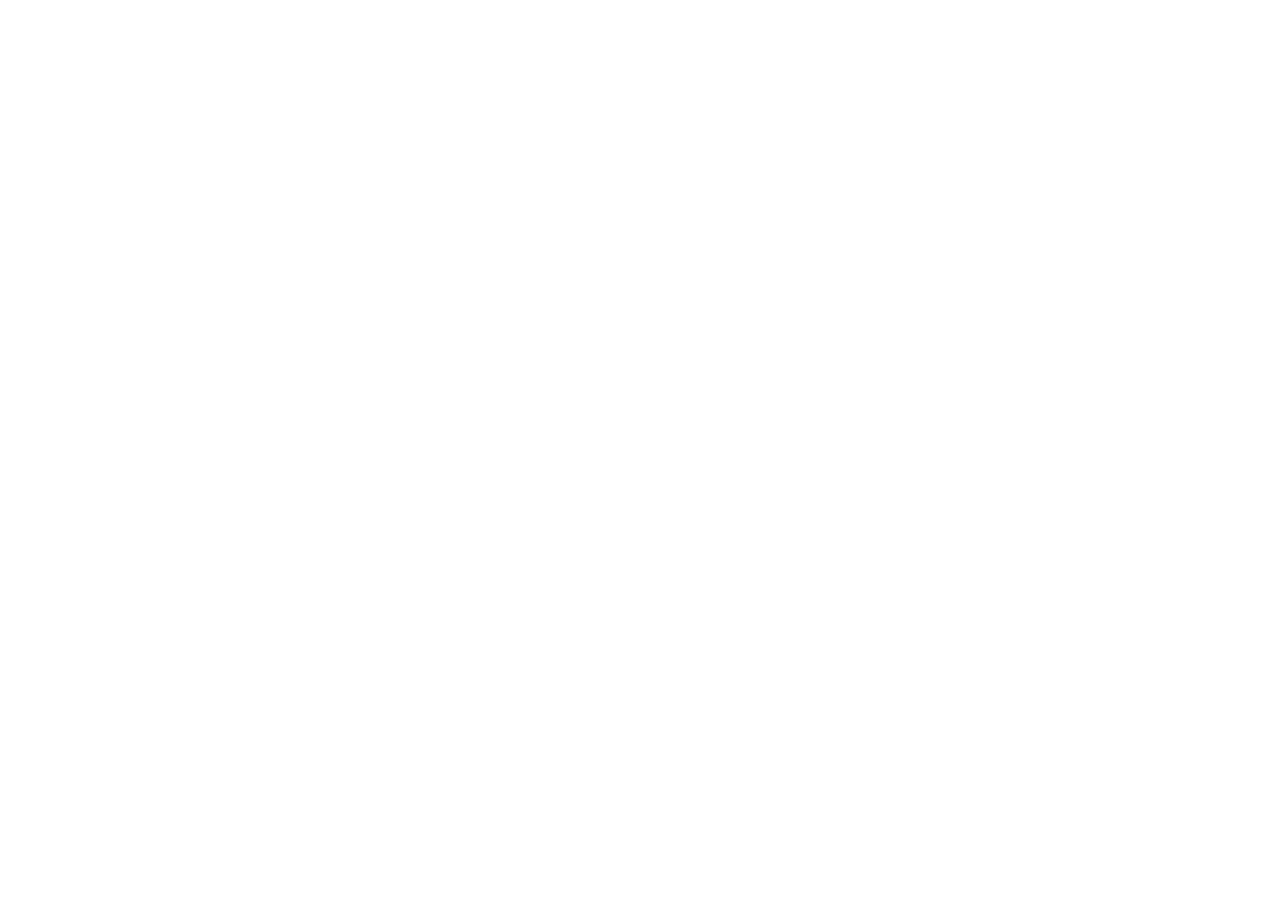
==== index.html @ bbed59a0 "Inititalized the index.html file!" ====
<!DOCTYPE html>
<html lang="en">
<head>
    <meta charset="UTF-8">
    <meta name="viewport" content="width=device-width, initial-scale=1.0">
    <title>Pricing Table</title>
</head>
<body>
    
</body>
</html>
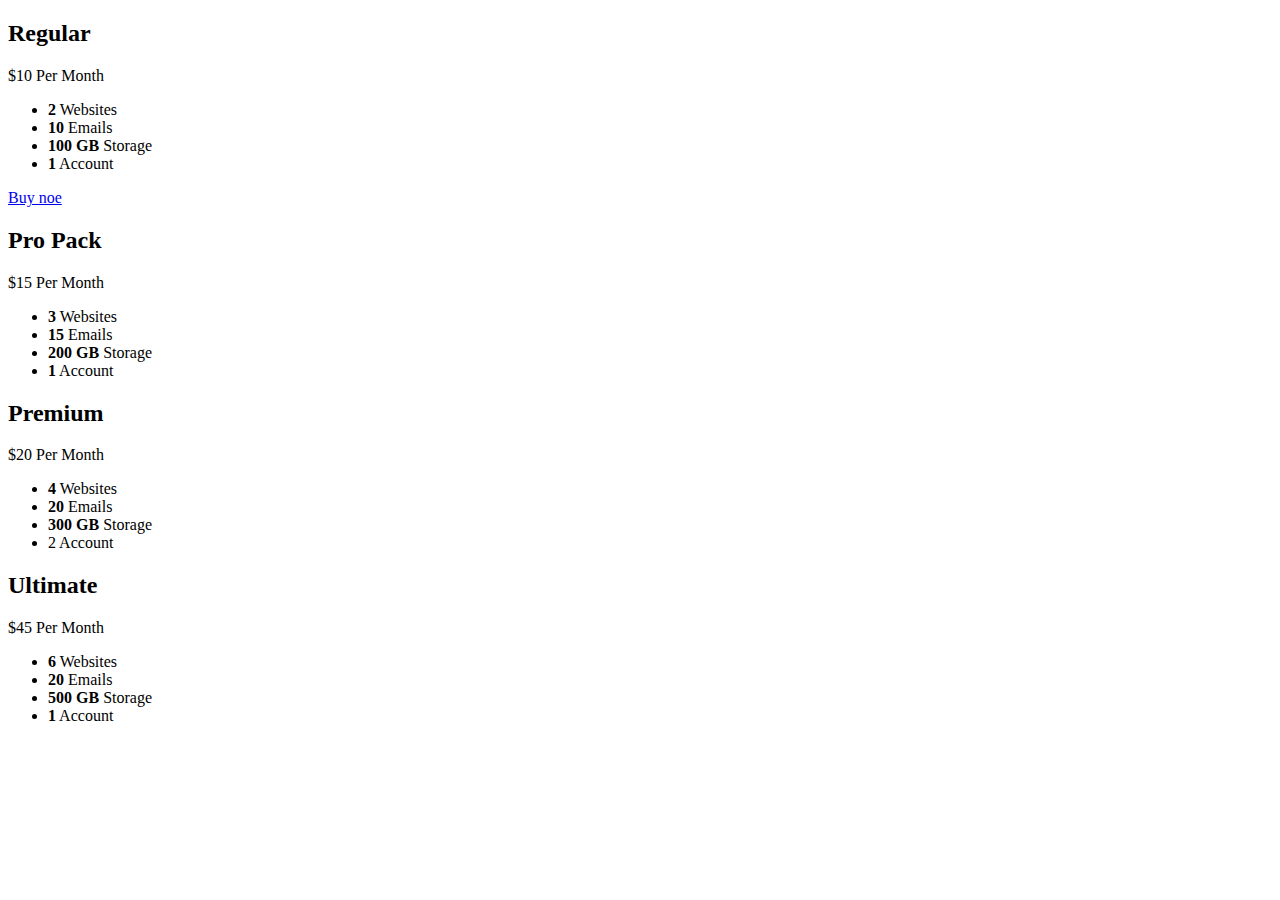
==== commit ba810c6f: "Setup the base structure of the index.html file!" ====
--- a/index.html
+++ b/index.html
@@ -6,6 +6,68 @@
     <title>Pricing Table</title>
 </head>
 <body>
-    
+    <div class="pricing-table">
+        <div class="col">
+            <div class="table">
+                <h2>Regular</h2>
+                <div class="price">
+                    $10
+                    <span>Per Month</span>
+                </div>
+                <ul>
+                    <li><strong>2</strong> Websites</li>
+                    <li><strong>10</strong> Emails</li>
+                    <li><strong>100 GB</strong> Storage</li>
+                    <li><strong>1</strong> Account</li>
+                </ul>
+                <a href="#">Buy noe</a>
+            </div>
+        </div>
+        <div class="col">
+            <div class="table">
+                <h2>Pro Pack</h2>
+                <div class="price">
+                    $15
+                    <span>Per Month</span>
+                </div>
+                <ul>
+                    <li><strong>3</strong> Websites</li>
+                    <li><strong>15</strong> Emails</li>
+                    <li><strong>200 GB</strong> Storage</li>
+                    <li><strong>1</strong> Account</li>
+                </ul>
+            </div>
+        </div>
+        <div class="col">
+            <div class="table">
+                <h2>Premium</h2>
+                <div class="price">
+                    $20
+                    <span>Per Month</span>
+                </div>
+                <ul>
+                    <li><strong>4</strong> Websites</li>
+                    <li><strong>20</strong> Emails</li>
+                    <li><strong>300 GB</strong> Storage</li>
+                    <li><s3trong>2</s3trong> Account</li>
+                </ul>
+            </div>
+        </div>
+        <div class="col">
+            <div class="table">
+                <h2>Ultimate</h2>
+                <div class="price">
+                    $45
+                    <span>Per Month</span>
+                </div>
+                <ul>
+                    <li><strong>6</strong> Websites</li>
+                    <li><strong>20</strong> Emails</li>
+                    <li><strong>500 GB</strong> Storage</li>
+                    <li><strong>1</strong> Account</li>
+                </ul>
+            </div>
+        </div>
+    </div>
 </body>
 </html>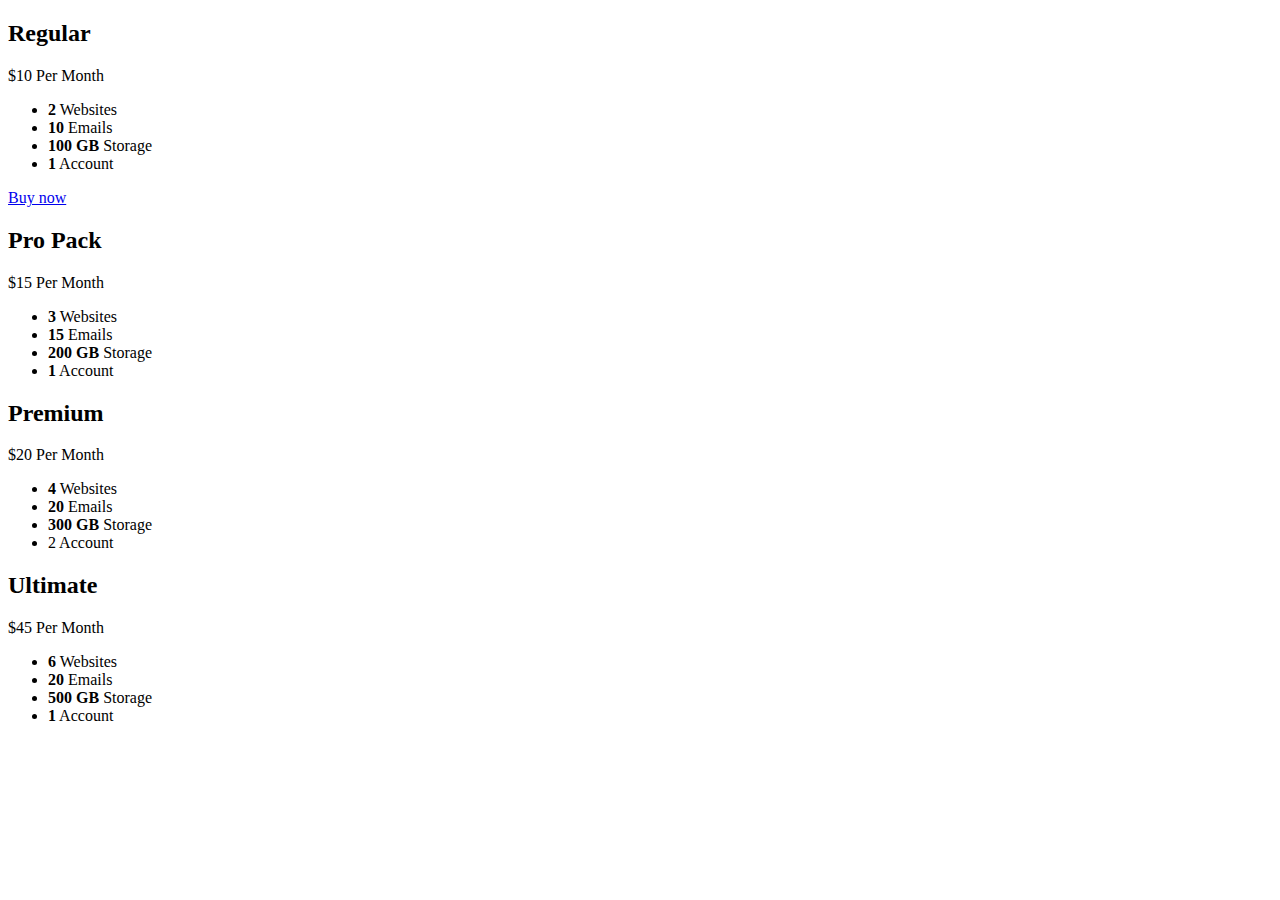
==== commit 9a88983b: "Fixed a spelling error!" ====
--- a/index.html
+++ b/index.html
@@ -20,7 +20,7 @@
                     <li><strong>100 GB</strong> Storage</li>
                     <li><strong>1</strong> Account</li>
                 </ul>
-                <a href="#">Buy noe</a>
+                <a href="#">Buy now</a>
             </div>
         </div>
         <div class="col">
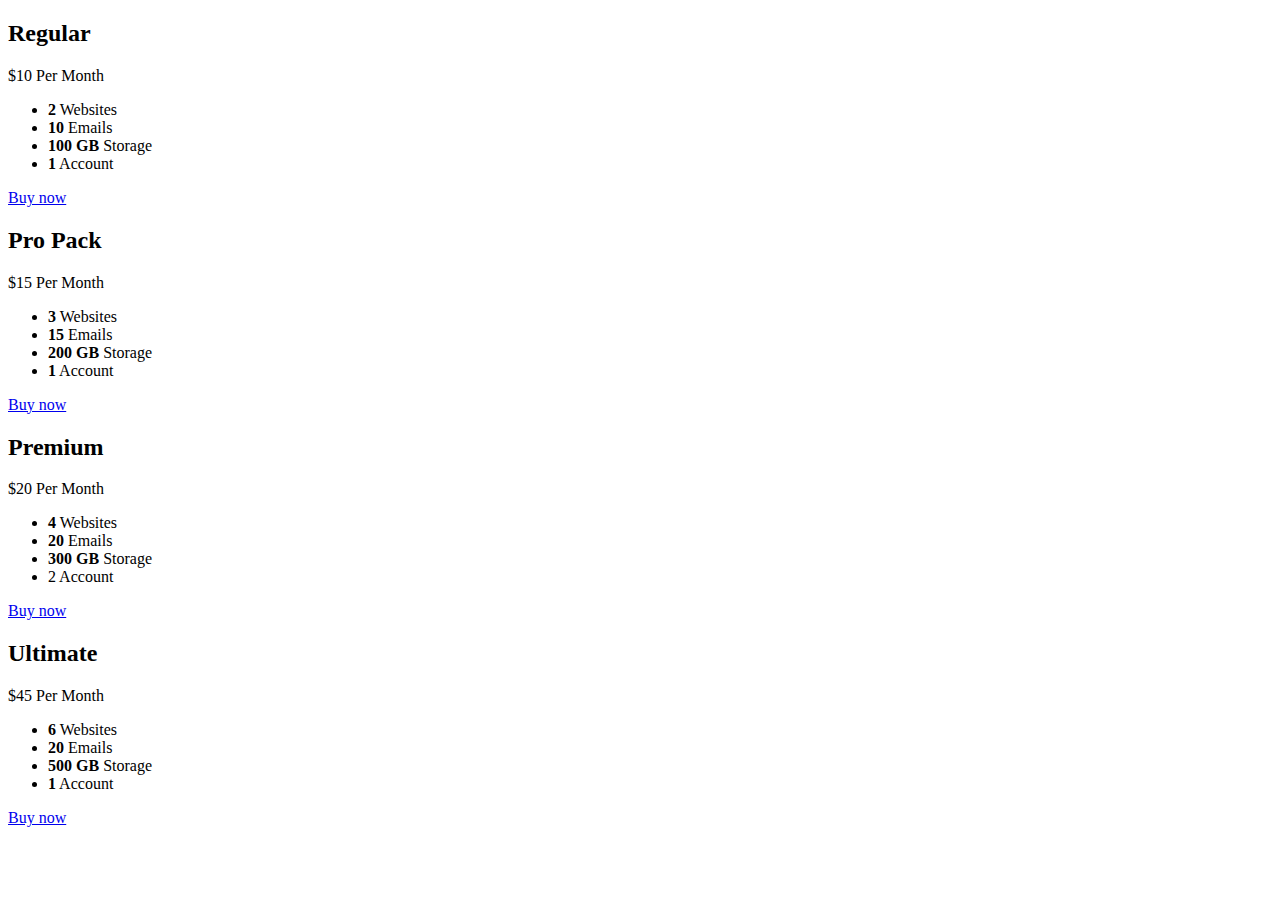
==== commit 584fc34a: "Added buy now accross all tables!" ====
--- a/index.html
+++ b/index.html
@@ -36,6 +36,7 @@
                     <li><strong>200 GB</strong> Storage</li>
                     <li><strong>1</strong> Account</li>
                 </ul>
+                <a href="#">Buy now</a>
             </div>
         </div>
         <div class="col">
@@ -51,6 +52,7 @@
                     <li><strong>300 GB</strong> Storage</li>
                     <li><s3trong>2</s3trong> Account</li>
                 </ul>
+                <a href="#">Buy now</a>
             </div>
         </div>
         <div class="col">
@@ -66,6 +68,7 @@
                     <li><strong>500 GB</strong> Storage</li>
                     <li><strong>1</strong> Account</li>
                 </ul>
+                <a href="#">Buy now</a>
             </div>
         </div>
     </div>
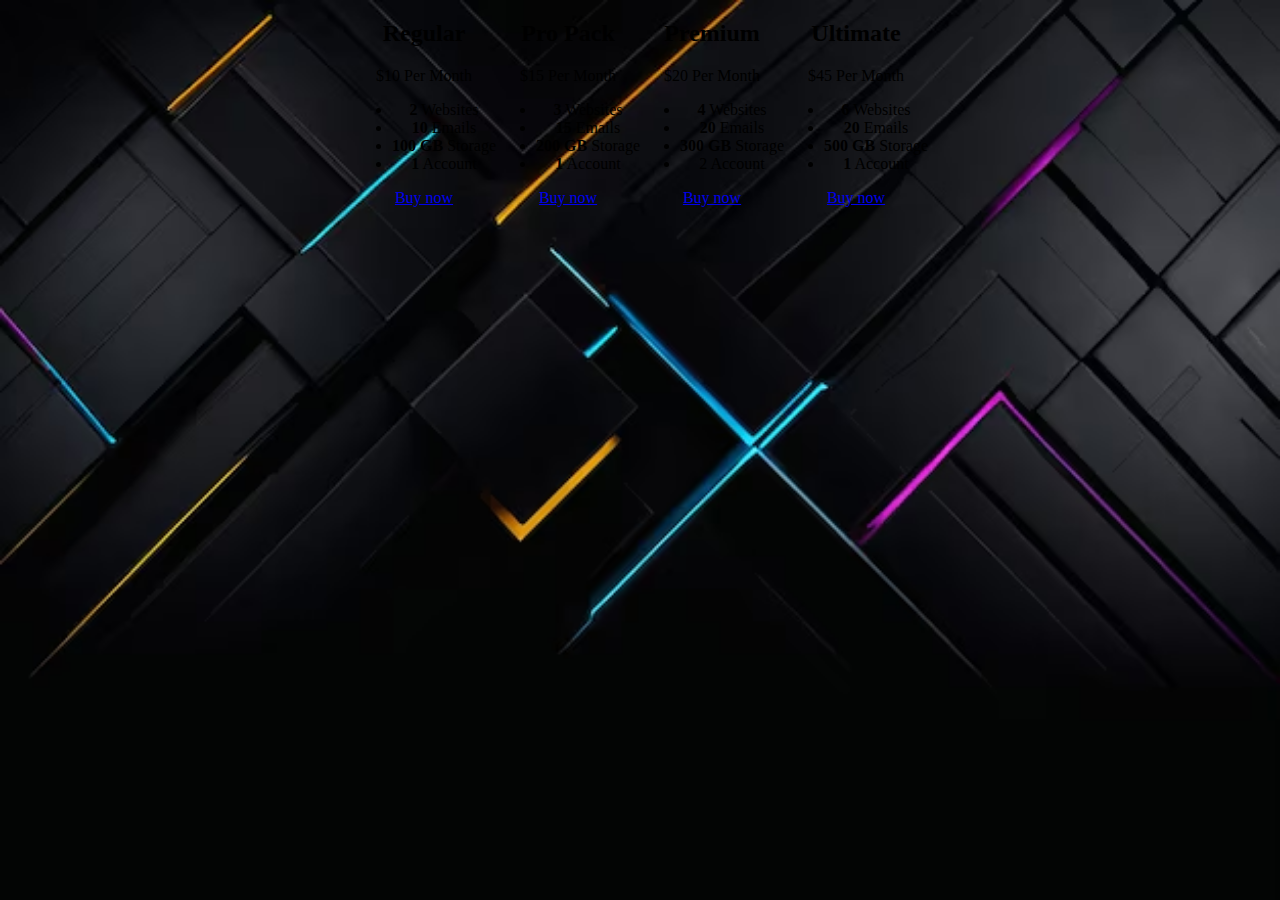
==== commit 3d185fa1: "Fixed the linking to stylesheet!" ====
--- a/index.html
+++ b/index.html
@@ -1,6 +1,7 @@
 <!DOCTYPE html>
 <html lang="en">
 <head>
+    <link rel="stylesheet" href="style.css">
     <meta charset="UTF-8">
     <meta name="viewport" content="width=device-width, initial-scale=1.0">
     <title>Pricing Table</title>
--- a/style.css
+++ b/style.css
@@ -0,0 +1,15 @@
+body {
+    margin: 0;
+    padding: 0;
+    background: url(bg.avif) no-repeat;
+    background-size: cover;
+    background-attachment: fixed;
+}
+.pricing-table {
+    max-width: 1200px;
+    margin: auto;
+    display: flex;
+    justify-content: center;
+    text-align: center;
+    flex-wrap: wrap;
+}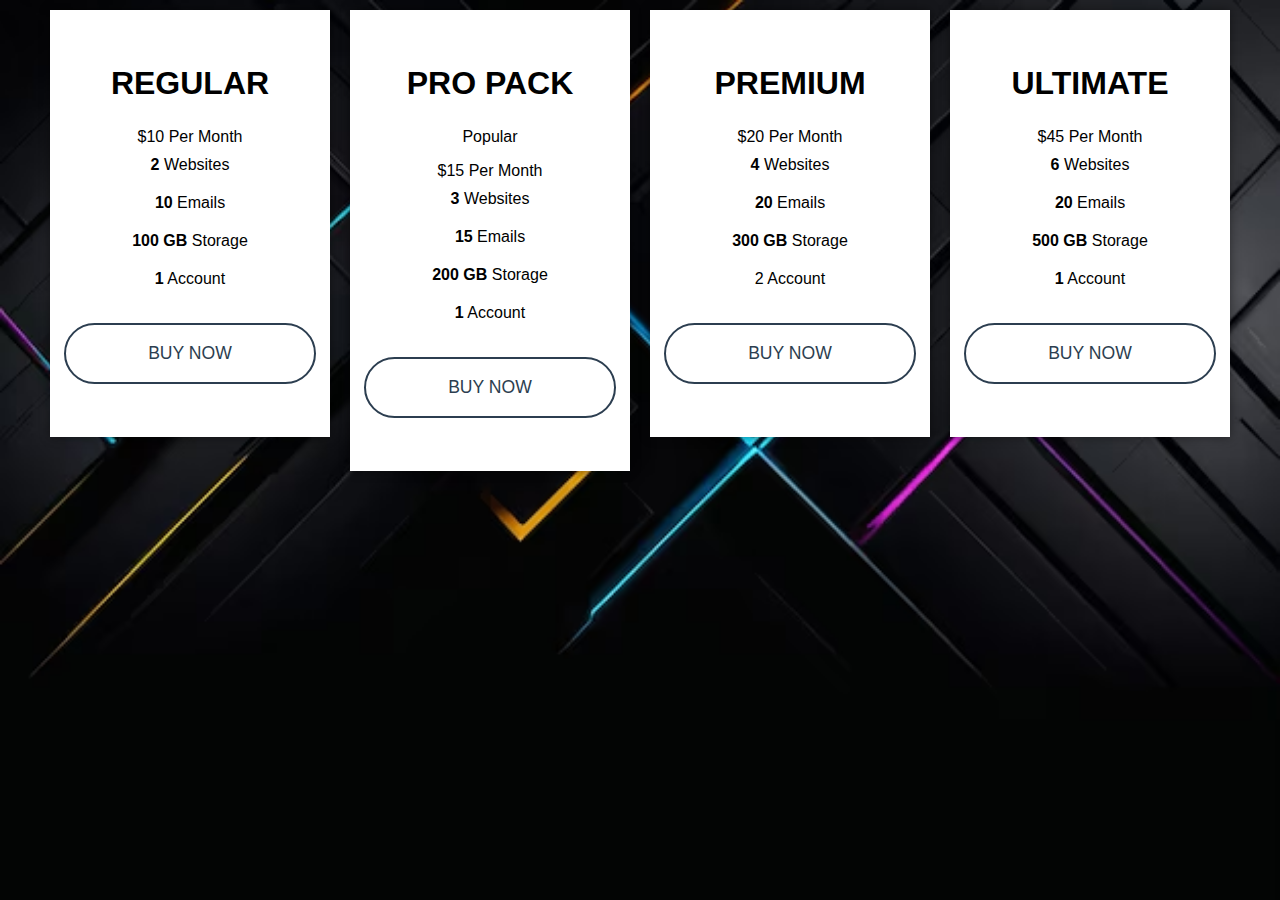
==== commit 4d8e133a: "Added a banner for one of the tables!" ====
--- a/index.html
+++ b/index.html
@@ -27,6 +27,7 @@
         <div class="col">
             <div class="table">
                 <h2>Pro Pack</h2>
+                <p class="pop">Popular</p>
                 <div class="price">
                     $15
                     <span>Per Month</span>
--- a/style.css
+++ b/style.css
@@ -12,4 +12,46 @@
     justify-content: center;
     text-align: center;
     flex-wrap: wrap;
-}+}
+.col {
+    flex: 25%;
+    padding: 10px;
+    max-width: 320px;
+    box-sizing: border-box;
+}
+.table {
+    background: #fff;
+    padding: 10% 5%;
+    font-family: 'Segoe UI', Tahoma, Geneva, Verdana, sans-serif;
+    position: relative;
+    overflow: hidden;
+    box-shadow: 0 0 10px #00000070;
+}
+.table h2 {
+    text-transform: uppercase;
+    font-size: 2rem;
+}
+.table ul {
+    margin: 0;
+    padding: 0;
+    list-style-type: none;
+}
+.table ul li {
+    padding: 10px 0;
+}
+.table a {
+    display: block;
+    padding: 2vh 2vw;
+    margin: 10% 0;
+    text-decoration: none;
+    color: #2c3e50;
+    border: 2px solid #2c3e50;
+    border-radius: 40px;
+    text-transform: uppercase;
+    font-size: 1.1rem;
+    transition: 0.5s linear;
+}
+.table a:hover {
+    color: #fff;
+    background-color: #2c3e50;
+}
